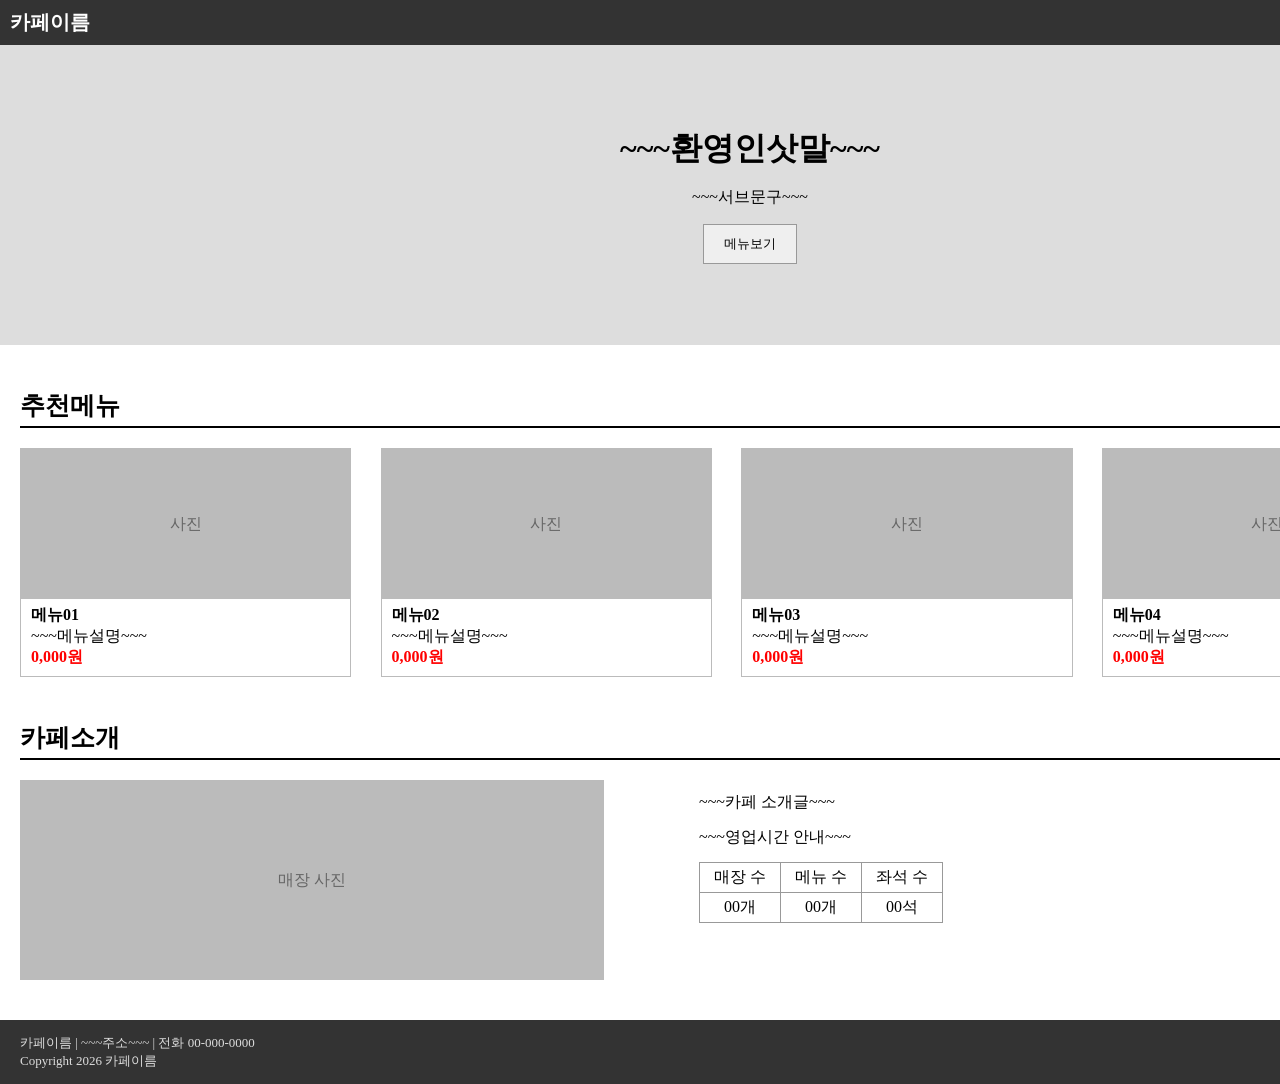
==== index.html @ e9497132 "화면구현" ====
<!DOCTYPE html>
<html lang="en">
<head>
  <meta charset="UTF-8">
  <meta name="viewport" content="width=device-width, initial-scale=1.0">
  <title>박하나_화면구현</title>
  <link rel="stylesheet" href="/style.css">
</head>
<body>
  <header>
    <div class="logo">카페이름</div>
    <nav>
      <ul>
        <li><a href="index.html" class="active">홈</a></li>
        <li><a href="menu.html">메뉴</a></li>
        <li><a href="intro.html">소개</a></li>
      </ul>
    </nav>
  </header>

  <div class="hero">
    <h1>~~~환영인삿말~~~</h1>
    <p>~~~서브문구~~~</p>
    <button onclick="location.href='menu.html'">메뉴보기</button>
  </div>

  <main class="home">
    <section>
      <h2 class="home-title">추천메뉴</h2>
      <div class="card-list">
        <div class="card">
          <div class="photo">사진</div>
          <div class="info">
            <p class="name">메뉴01</p>
            <p>~~~메뉴설명~~~</p>
            <p class="price">0,000원</p>
          </div>
        </div>
        <div class="card">
          <div class="photo">사진</div>
          <div class="info">
            <p class="name">메뉴02</p>
            <p>~~~메뉴설명~~~</p>
            <p class="price">0,000원</p>
          </div>
        </div>
        <div class="card">
          <div class="photo">사진</div>
          <div class="info">
            <p class="name">메뉴03</p>
            <p>~~~메뉴설명~~~</p>
            <p class="price">0,000원</p>
          </div>
        </div>
        <div class="card">
          <div class="photo">사진</div>
          <div class="info">
            <p class="name">메뉴04</p>
            <p>~~~메뉴설명~~~</p>
            <p class="price">0,000원</p>
          </div>
        </div>
      </div>
    </section>

    <section>
      <h2 class="home-title">카페소개</h2>
      <div class="intro">
        <div class="photo">매장 사진</div>
        <div class="text">
          <p>~~~카페 소개글~~~</p>
          <p>~~~영업시간 안내~~~</p>
          <table>
            <tr>
              <td>매장 수</td>
              <td>메뉴 수</td>
              <td>좌석 수</td>
            </tr>
            <tr>
              <td>00개</td>
              <td>00개</td>
              <td>00석</td>
            </tr>
          </table>
        </div>
    </section>
  </main>

  <footer>
    <p>카페이름 | ~~~주소~~~ | 전화 00-000-0000</p>
    <p>Copyright 2026 카페이름</p>
  </footer>
</body>
</html>
---- style.css ----
* { margin: 0; padding: 0; box-sizing: border-box; }
body {width: 1500px; margin: 0 auto;}

/* header */
header { background: #333333; color: #ffffff; height: 45px; padding: 10px; display: flex; justify-content: space-between; align-items: center; }
header .logo { font-size: 20px; font-weight: bold; }
header nav ul {display: flex; gap: 26px; list-style: none;}
header nav a { color: #ffffff;}
header nav a.active { color: #ffff04; }

/* page-title */
.page-title { background: #dddddd; padding: 28px 20px 18px; }
.page-title h1 { font-size: 30px; line-height: 1.3; }
.breadcrumb { font-size: 14px; color: #999999 }
.hero { background: #dddddd; height: 300px; display: flex; flex-direction: column; justify-content: center; align-items: center; gap: 16px; text-align: center; }
.hero h1 { font-size: 32px; }
.hero button { padding: 10px 20px; border: 1px solid #999999; background: #efefef; cursor: pointer; }
 
main { padding: 0 20px 40px; }
section { margin-top: 38px; }
 
/* section-title */
h2.home-title { font-size: 25px; border-bottom: 2px solid black; padding-bottom: 4px; margin-bottom: 20px; }
h2.sub-title { font-size: 19px; background: #eee; border-left: 5px solid #333; padding: 4px 10px; margin-bottom: 18px; }
main.home section { margin-top: 44px; }
 
/* photo */
.photo { background: #bbbbbb; color: #666666; display: flex; justify-content: center; align-items: center; }
 
/* menu-card */
.card-list { display: flex; gap: 2%; }
.card { width: 22.7%; border: 1px solid #bbbbbb; }
.card .photo { height: 150px; }
.card .info { padding: 6px 10px 8px; }
.card .name { font-weight: bold; }
.card .price { color: red; font-weight: bold; }
 
/* intro */
.intro { display: flex; gap: 95px; align-items: flex-start; }
.intro .photo { width: 40%; height: 200px; flex-shrink: 0; }
.intro .text { padding-top: 12px; }
.intro .text p { margin-bottom: 14px; }
 
/* table */
table { border-collapse: collapse;width: 100%; }
th, td { border: 1px solid #999999; padding: 4px 14px; text-align: center; }
th { background: white; }
table.full { width: 100%; }
.notice { margin-top: 26px; }
 
/* footer */
footer { background: #333333; color: #dddddd; padding: 14px 20px; font-size: 13px; line-height: 1.4; }
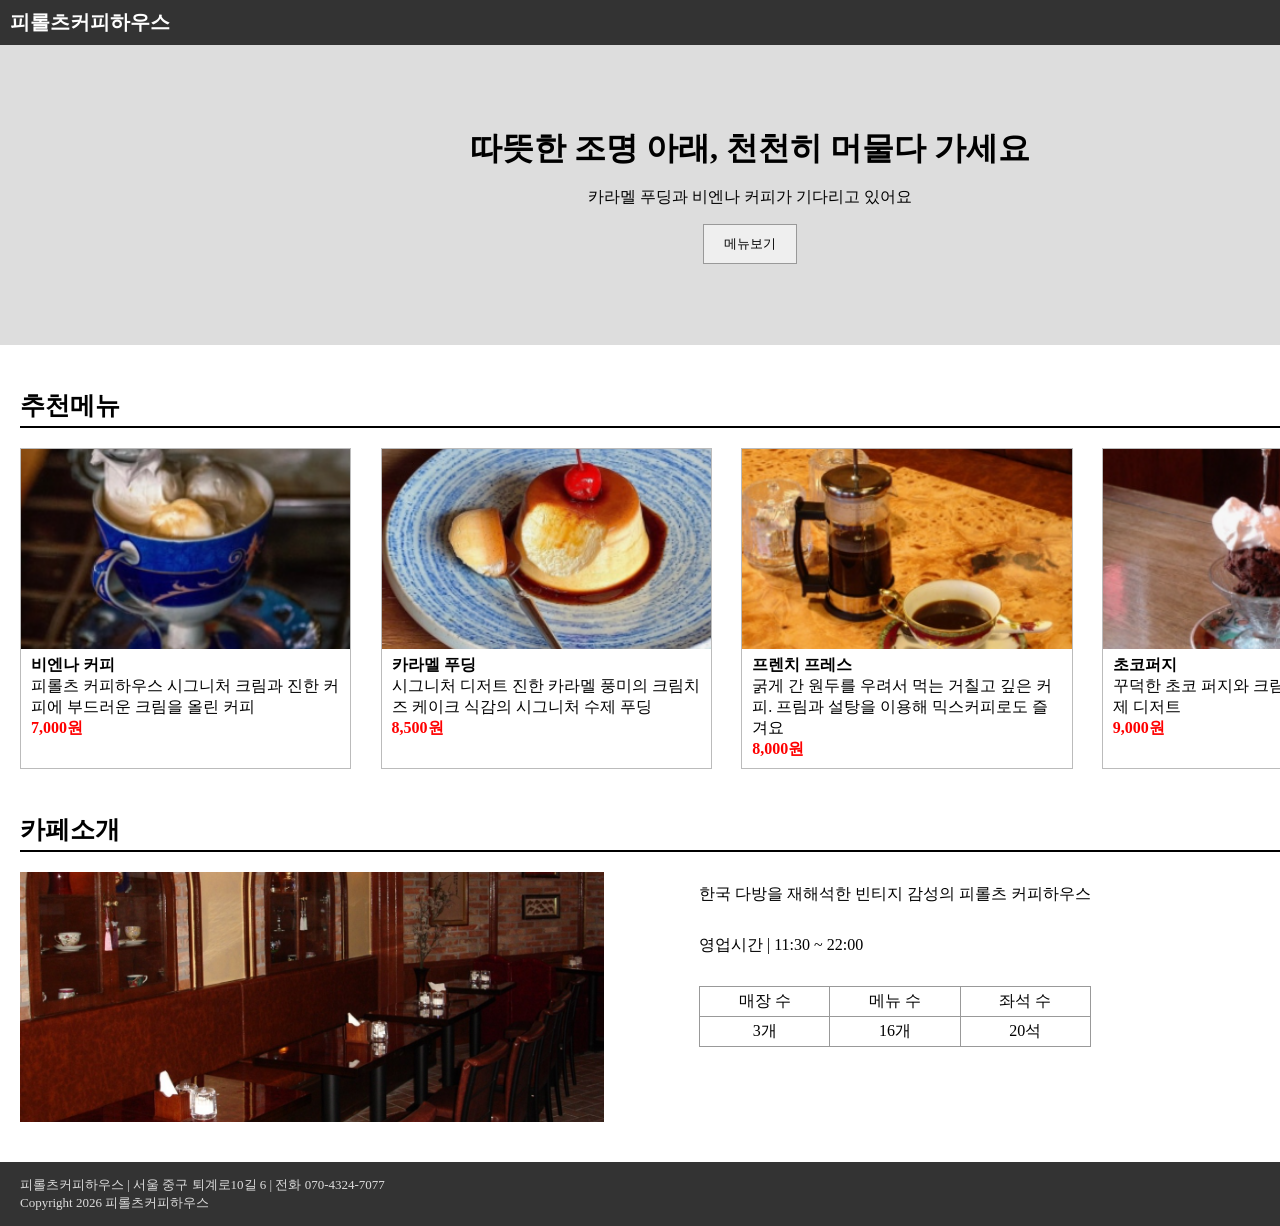
==== commit 1392fd36: "이미지 첨부" ====
--- a/index.html
+++ b/index.html
@@ -4,11 +4,11 @@
   <meta charset="UTF-8">
   <meta name="viewport" content="width=device-width, initial-scale=1.0">
   <title>박하나_화면구현</title>
-  <link rel="stylesheet" href="/style.css">
+  <link rel="stylesheet" href="style.css">
 </head>
 <body>
   <header>
-    <div class="logo">카페이름</div>
+    <div class="logo">피롤츠커피하우스</div>
     <nav>
       <ul>
         <li><a href="index.html" class="active">홈</a></li>
@@ -19,8 +19,8 @@
   </header>
 
   <div class="hero">
-    <h1>~~~환영인삿말~~~</h1>
-    <p>~~~서브문구~~~</p>
+    <h1>따뜻한 조명 아래, 천천히 머물다 가세요</h1>
+    <p>카라멜 푸딩과 비엔나 커피가 기다리고 있어요</p>
     <button onclick="location.href='menu.html'">메뉴보기</button>
   </div>
 
@@ -29,35 +29,35 @@
       <h2 class="home-title">추천메뉴</h2>
       <div class="card-list">
         <div class="card">
-          <div class="photo">사진</div>
+          <div class="photo"><img src="img/비엔나커피.png" alt="비엔나커피"></div>
           <div class="info">
-            <p class="name">메뉴01</p>
-            <p>~~~메뉴설명~~~</p>
-            <p class="price">0,000원</p>
+            <p class="name">비엔나 커피</p>
+            <p>피롤츠 커피하우스 시그니처 크림과 진한 커피에 부드러운 크림을 올린 커피</p>
+            <p class="price">7,000원</p>
           </div>
         </div>
         <div class="card">
-          <div class="photo">사진</div>
+          <div class="photo"><img src="img/카라멜푸딩.png" alt="카라멜푸딩"></div>
           <div class="info">
-            <p class="name">메뉴02</p>
-            <p>~~~메뉴설명~~~</p>
-            <p class="price">0,000원</p>
+            <p class="name">카라멜 푸딩</p>
+            <p>시그니처 디저트 진한 카라멜 풍미의 크림치즈 케이크 식감의 시그니처 수제 푸딩</p>
+            <p class="price">8,500원</p>
           </div>
         </div>
         <div class="card">
-          <div class="photo">사진</div>
+          <div class="photo"><img src="img/프렌치프레스.png" alt="프렌치프레스"></div>
           <div class="info">
-            <p class="name">메뉴03</p>
-            <p>~~~메뉴설명~~~</p>
-            <p class="price">0,000원</p>
+            <p class="name">프렌치 프레스</p>
+            <p>굵게 간 원두를 우려서 먹는 거칠고 깊은 커피. 프림과 설탕을 이용해 믹스커피로도 즐겨요</p>
+            <p class="price">8,000원</p>
           </div>
         </div>
         <div class="card">
-          <div class="photo">사진</div>
+          <div class="photo"><img src="img/초코퍼지.png" alt="초코퍼지"></div>
           <div class="info">
-            <p class="name">메뉴04</p>
-            <p>~~~메뉴설명~~~</p>
-            <p class="price">0,000원</p>
+            <p class="name">초코퍼지</p>
+            <p>꾸덕한 초코 퍼지와 크림을 같이 즐기는 수제 디저트</p>
+            <p class="price">9,000원</p>
           </div>
         </div>
       </div>
@@ -66,10 +66,10 @@
     <section>
       <h2 class="home-title">카페소개</h2>
       <div class="intro">
-        <div class="photo">매장 사진</div>
+        <div class="photo"><img src="img/매장 사진.jpg" alt="매장 사진"></div>
         <div class="text">
-          <p>~~~카페 소개글~~~</p>
-          <p>~~~영업시간 안내~~~</p>
+          <p>한국 다방을 재해석한 빈티지 감성의 피롤츠 커피하우스</p>
+          <p>영업시간 | 11:30 ~ 22:00</p>
           <table>
             <tr>
               <td>매장 수</td>
@@ -77,9 +77,9 @@
               <td>좌석 수</td>
             </tr>
             <tr>
-              <td>00개</td>
-              <td>00개</td>
-              <td>00석</td>
+              <td>3개</td>
+              <td>16개</td>
+              <td>20석</td>
             </tr>
           </table>
         </div>
@@ -87,8 +87,8 @@
   </main>
 
   <footer>
-    <p>카페이름 | ~~~주소~~~ | 전화 00-000-0000</p>
-    <p>Copyright 2026 카페이름</p>
+    <p>피롤츠커피하우스 | 서울 중구 퇴계로10길 6 | 전화 070-4324-7077</p>
+    <p>Copyright 2026 피롤츠커피하우스</p>
   </footer>
 </body>
 </html>
--- a/style.css
+++ b/style.css
@@ -2,7 +2,8 @@
 body {width: 1500px; margin: 0 auto;}
 
 /* header */
-header { background: #333333; color: #ffffff; height: 45px; padding: 10px; display: flex; justify-content: space-between; align-items: center; }
+header { background: #333333; color: #ffffff; height: 45px; padding: 10px; 
+  display: flex; justify-content: space-between; align-items: center; }
 header .logo { font-size: 20px; font-weight: bold; }
 header nav ul {display: flex; gap: 26px; list-style: none;}
 header nav a { color: #ffffff;}
@@ -12,7 +13,8 @@
 .page-title { background: #dddddd; padding: 28px 20px 18px; }
 .page-title h1 { font-size: 30px; line-height: 1.3; }
 .breadcrumb { font-size: 14px; color: #999999 }
-.hero { background: #dddddd; height: 300px; display: flex; flex-direction: column; justify-content: center; align-items: center; gap: 16px; text-align: center; }
+.hero { background: #dddddd; height: 300px; 
+  display: flex; flex-direction: column; justify-content: center; align-items: center; gap: 16px; text-align: center; }
 .hero h1 { font-size: 32px; }
 .hero button { padding: 10px 20px; border: 1px solid #999999; background: #efefef; cursor: pointer; }
  
@@ -26,26 +28,27 @@
  
 /* photo */
 .photo { background: #bbbbbb; color: #666666; display: flex; justify-content: center; align-items: center; }
- 
+.photo img {width: 100%; height: 100%; object-fit: cover; display: block;}
+
 /* menu-card */
 .card-list { display: flex; gap: 2%; }
 .card { width: 22.7%; border: 1px solid #bbbbbb; }
-.card .photo { height: 150px; }
+.card .photo { height: 200px; }
 .card .info { padding: 6px 10px 8px; }
 .card .name { font-weight: bold; }
 .card .price { color: red; font-weight: bold; }
  
 /* intro */
 .intro { display: flex; gap: 95px; align-items: flex-start; }
-.intro .photo { width: 40%; height: 200px; flex-shrink: 0; }
+.intro .photo { width: 40%; height: 250px; flex-shrink: 0; }
 .intro .text { padding-top: 12px; }
-.intro .text p { margin-bottom: 14px; }
+.intro .text p { margin-bottom: 30px; }
  
 /* table */
 table { border-collapse: collapse;width: 100%; }
 th, td { border: 1px solid #999999; padding: 4px 14px; text-align: center; }
 th { background: white; }
-table.full { width: 100%; }
+table.full { width: 80%;}
 .notice { margin-top: 26px; }
  
 /* footer */
